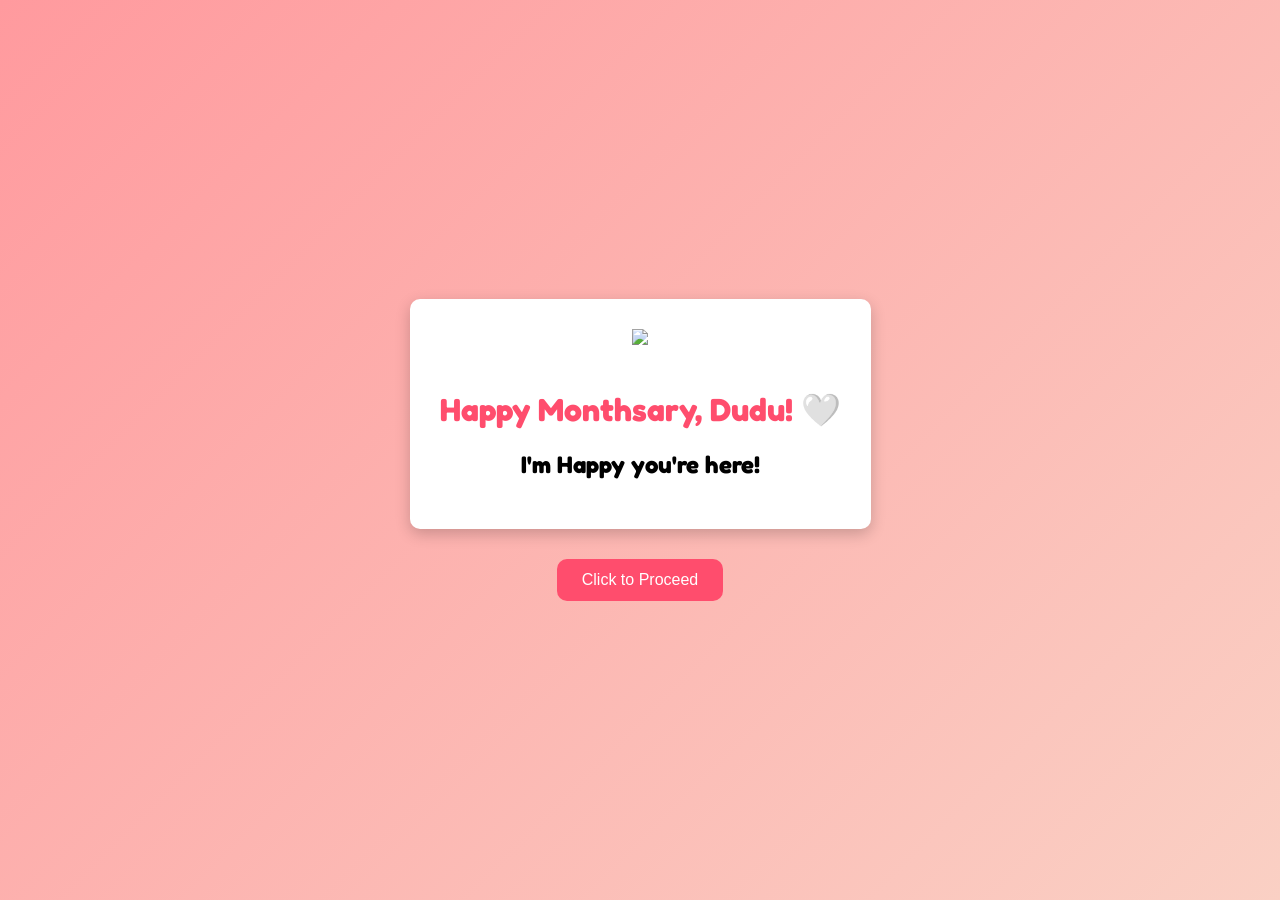
==== index.html @ df41cc70 "Rename index[1].html to index.html" ====
<!DOCTYPE html>
<html>

<head>
  <meta charset="UTF-8">
<title>Welcome Page</title>

<link href="https://fonts.googleapis.com/css2?family=Fredoka:wght@400;500;600&display=swap" rel="stylesheet">

<style>
  body {
    margin: 0;
    min-height: 100vh;
    display: flex;
    flex-direction: column;
    justify-content: center;
    align-items: center;
    background: linear-gradient(135deg, #ff9a9e, #fad0c4);
    font-family: 'Fredoka', sans-serif;
  }
  
  .top-image {
    width: 180px;
    max-width: 80%;
    height: auto;
    margin-bottom: 20px;
  }
  
  .container {
    text-align: center;
    background: white;
    padding: 30px;
    border-radius: 10px;
    box-shadow: 0 5px 15px rgba(0,0,0,0.2);
  }
  
  h1 {
    color: #ff4d6d;
  }
  
  button {
    padding: 12px 25px;
    font-size: 16px;
    border: none;
    border-radius: 10px;
    background: #ff4d6d;
    color: white;
    cursor: pointer;
  }
  
  button:hover {
    background: #ff1e4d;
  }
</style>

</head>
<body>
  
  <div class="container">
    <img src="Bubu Welcome.jpg" class="top-image">
    
    <h1>Happy Monthsary, Dudu! 🤍</h1>
    <h2>I'm Happy you're here!</h2>
  </div>
  
  <div class="button-container" style="margin-top: 30px;">
  <button onclick="window.location.href='password.html'">
    Click to Proceed
  </button>
</div>

</body>
</html>
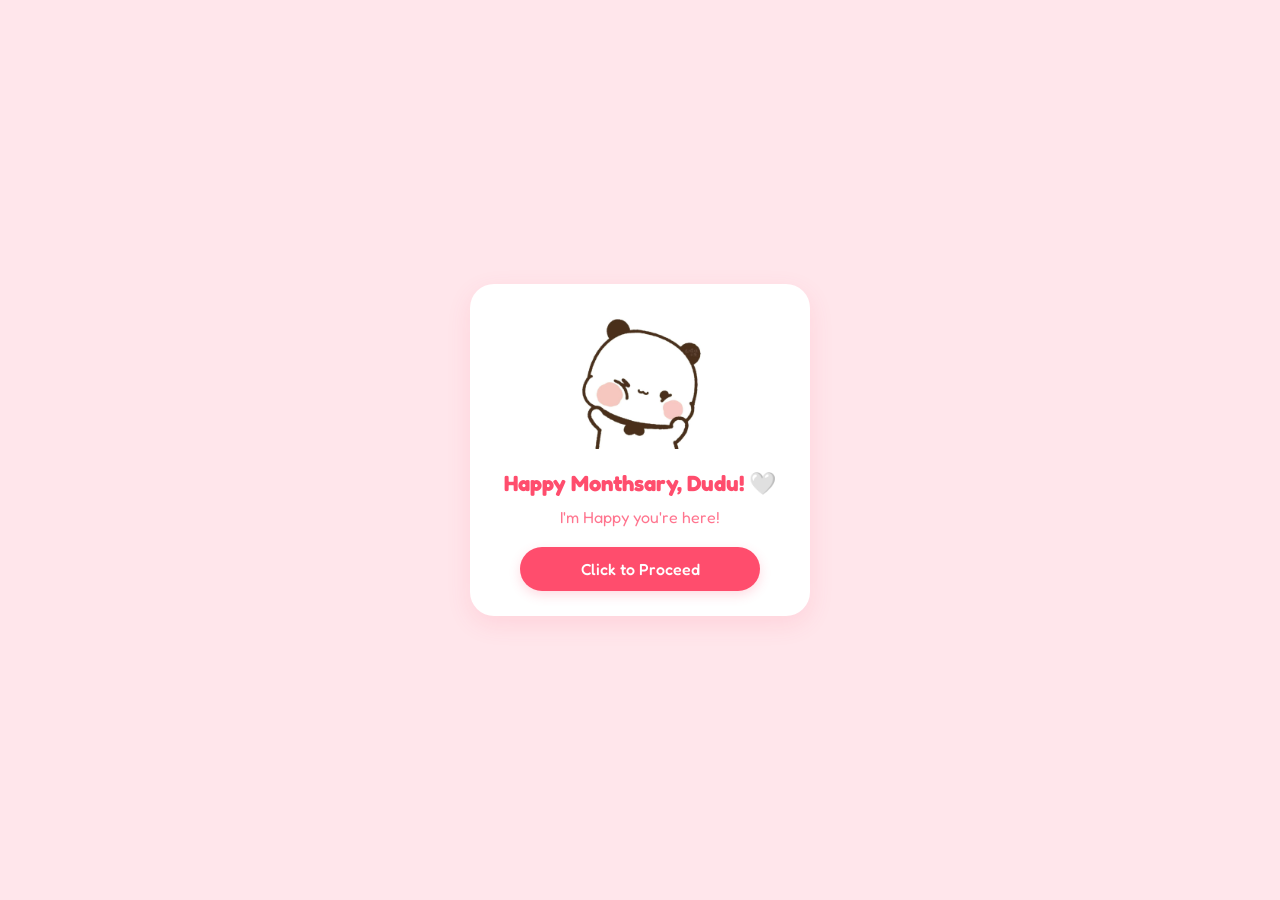
==== commit 247c2b5b: "Update index.html" ====
--- a/index.html
+++ b/index.html
@@ -1,73 +1,107 @@
 <!DOCTYPE html>
-<html>
-
+<html lang="en">
 <head>
   <meta charset="UTF-8">
-<title>Welcome Page</title>
+  <meta name="viewport" content="width=device-width, initial-scale=1.0, maximum-scale=1.0, user-scalable=no">
+  <title>Welcome Page</title>
+  
+  <link href="https://fonts.googleapis.com/css2?family=Fredoka:wght@400;500;600&display=swap" rel="stylesheet">
 
-<link href="https://fonts.googleapis.com/css2?family=Fredoka:wght@400;500;600&display=swap" rel="stylesheet">
+  <style>
+    body {
+      margin: 0;
+      padding: 15px; /* May space sa gilid para sa maliliit na phone screen */
+      min-height: 100vh;
+      display: flex;
+      flex-direction: column;
+      justify-content: center;
+      align-items: center;
+      background: #ffe6eb;
+      font-family: 'Fredoka', sans-serif;
+      box-sizing: border-box;
+      overflow: hidden; /* Pinipigilan ang hindi malamang pag-scroll */
+    }
+    
+    .container {
+      background: white;
+      padding: 25px 20px;
+      border-radius: 24px;
+      text-align: center;
+      box-shadow: 0 8px 24px rgba(255, 77, 109, 0.12);
+      width: 100%;
+      max-width: 340px; /* Saktong sukat para magkasya sa portrait mobile view */
+      box-sizing: border-box;
+      display: flex;
+      flex-direction: column;
+      align-items: center;
+    }
+    
+    .top-image {
+      width: 140px; /* Pinaliit nang kaunti para mas magaan sa screen */
+      max-width: 50%;
+      height: auto;
+      margin-bottom: 10px;
+    }
+    
+    h1 { 
+      color: #ff4d6d; 
+      margin: 10px 0 5px 0; 
+      font-size: 22px; /* Responsive size */
+      line-height: 1.3;
+    }
+    
+    h2 { 
+      color: #ff758f; 
+      font-weight: 400; 
+      font-size: 16px; 
+      margin: 5px 0 20px 0; 
+      line-height: 1.2;
+    }
+    
+    /* Responsive Button Style */
+    .proceed-btn {
+      padding: 12px 25px;
+      font-size: 16px;
+      font-family: 'Fredoka', sans-serif;
+      font-weight: 500;
+      border: none;
+      border-radius: 25px;
+      background: #ff4d6d;
+      color: white;
+      cursor: pointer;
+      box-shadow: 0 4px 12px rgba(255, 77, 109, 0.2);
+      transition: 0.3s ease;
+      width: 100%; /* Sasakto sa luwang ng puting card */
+      max-width: 240px;
+      box-sizing: border-box;
+    }
+    
+    .proceed-btn:hover {
+      transform: scale(1.03);
+      background: #ff1e4d;
+    }
 
-<style>
-  body {
-    margin: 0;
-    min-height: 100vh;
-    display: flex;
-    flex-direction: column;
-    justify-content: center;
-    align-items: center;
-    background: linear-gradient(135deg, #ff9a9e, #fad0c4);
-    font-family: 'Fredoka', sans-serif;
-  }
-  
-  .top-image {
-    width: 180px;
-    max-width: 80%;
-    height: auto;
-    margin-bottom: 20px;
-  }
-  
-  .container {
-    text-align: center;
-    background: white;
-    padding: 30px;
-    border-radius: 10px;
-    box-shadow: 0 5px 15px rgba(0,0,0,0.2);
-  }
-  
-  h1 {
-    color: #ff4d6d;
-  }
-  
-  button {
-    padding: 12px 25px;
-    font-size: 16px;
-    border: none;
-    border-radius: 10px;
-    background: #ff4d6d;
-    color: white;
-    cursor: pointer;
-  }
-  
-  button:hover {
-    background: #ff1e4d;
-  }
-</style>
-
+    /* Karagdagang adjustment para sa mga napakaliit na phone (gaya ng iPhone SE) */
+    @media (max-height: 600px) {
+      .container { padding: 15px; }
+      .top-image { width: 100px; }
+      h1 { font-size: 19px; }
+      h2 { font-size: 14px; margin-bottom: 15px; }
+      .proceed-btn { padding: 10px 20px; font-size: 15px; }
+    }
+  </style>
 </head>
 <body>
-  
+
   <div class="container">
-    <img src="Bubu Welcome.jpg" class="top-image">
-    
+    <img src="Bubu Welcome.jpg" class="top-image" alt="Bubu Welcome">
     <h1>Happy Monthsary, Dudu! 🤍</h1>
     <h2>I'm Happy you're here!</h2>
+    
+    <button class="proceed-btn" onclick="window.location.href='password.html'">
+      Click to Proceed
+    </button>
   </div>
-  
-  <div class="button-container" style="margin-top: 30px;">
-  <button onclick="window.location.href='password.html'">
-    Click to Proceed
-  </button>
-</div>
 
 </body>
 </html>
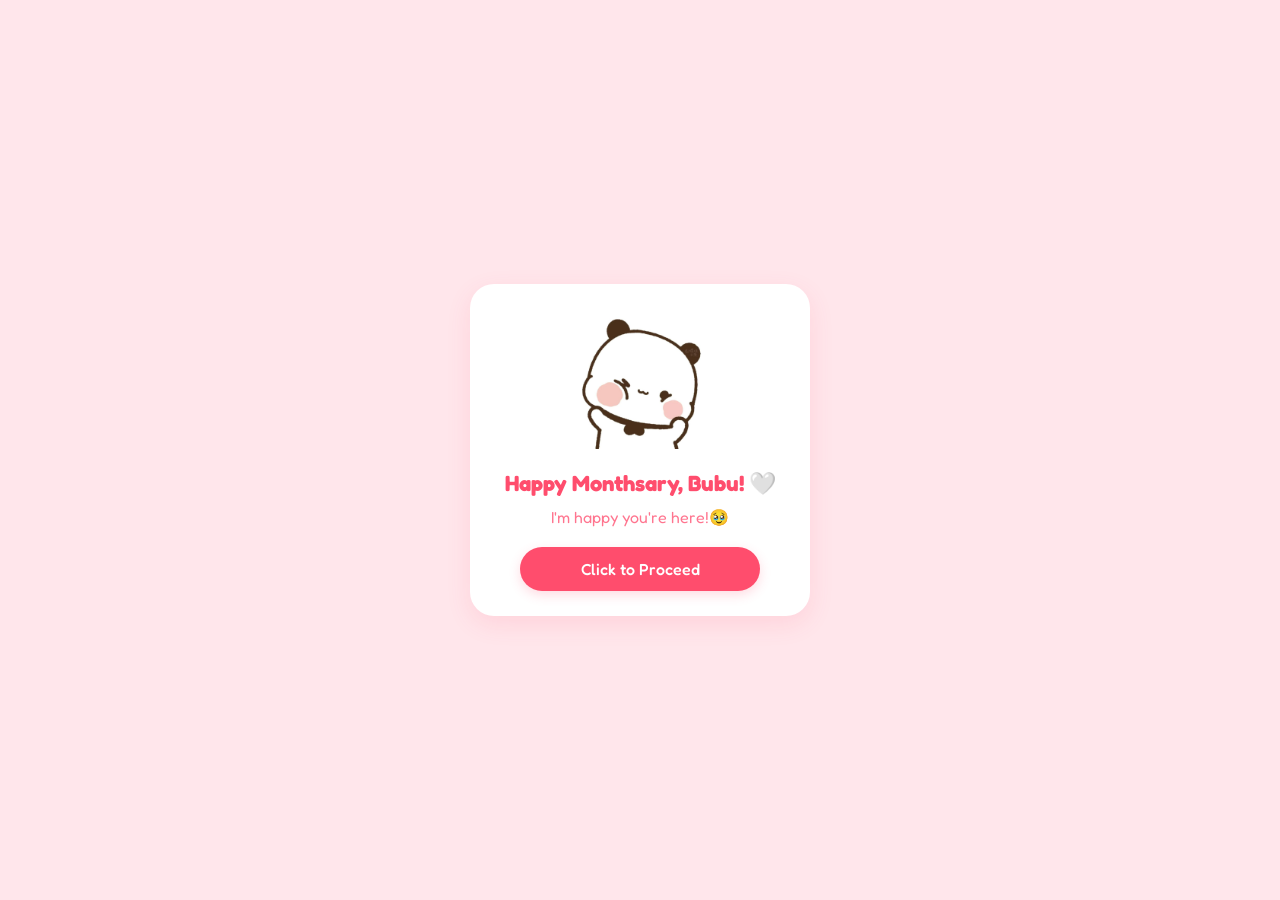
==== commit 1e187555: "Modify welcome message and button text in index.html Updated the welcome message and button text." ====
--- a/index.html
+++ b/index.html
@@ -95,8 +95,8 @@
 
   <div class="container">
     <img src="Bubu Welcome.jpg" class="top-image" alt="Bubu Welcome">
-    <h1>Happy Monthsary, Dudu! 🤍</h1>
-    <h2>I'm Happy you're here!</h2>
+    <h1>Happy Monthsary, Bubu! 🤍</h1>
+    <h2>I'm happy you're here!🥹</h2>
     
     <button class="proceed-btn" onclick="window.location.href='password.html'">
       Click to Proceed
